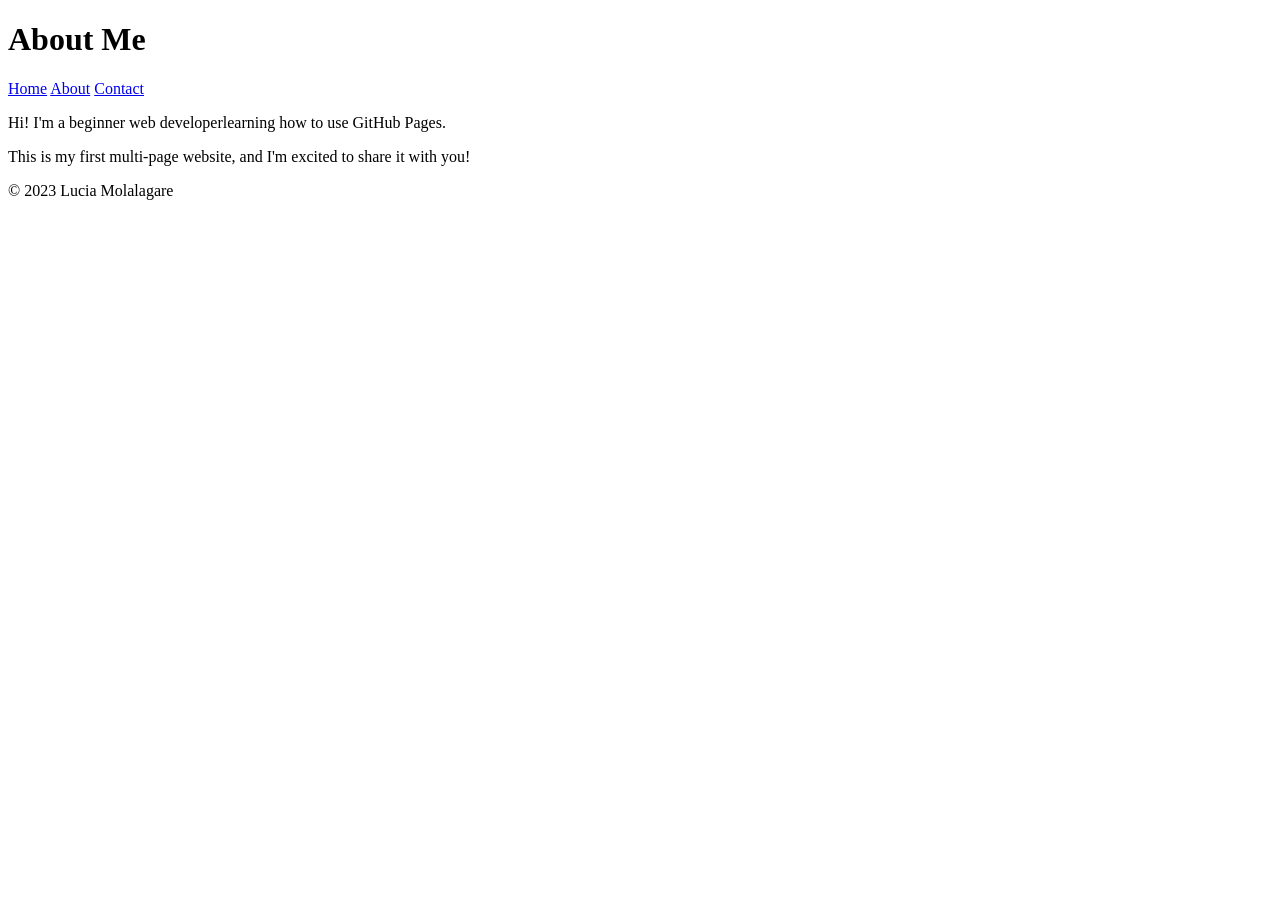
==== about.html @ e627d5a5 "Added About and Contact pages with navigation" ====
<!DOCTYPE html>
<html lang="en">
<head>
        <meta charset="UTF-8">
        <meta name="viewport" content="width=device-width, initial-scale=1.0">
        <title>About Me</title>
</head>
<body>
    <header>
        <h1>About Me</h1>
        <nav>
            <a href="index.html">Home</a>
            <a href="about.html">About</a>
            <a href="contact.html">Contact</a>
        </nav>
    </header>
    <main>
        <p>Hi! I'm a beginner web developerlearning how to use GitHub Pages.</p>
        <p>This is my first multi-page website, and I'm excited to share it with you!</p>
    </main>
    
    <footer>
        <p>&copy; 2023 Lucia Molalagare</p>
    </footer>
</body>
</html>
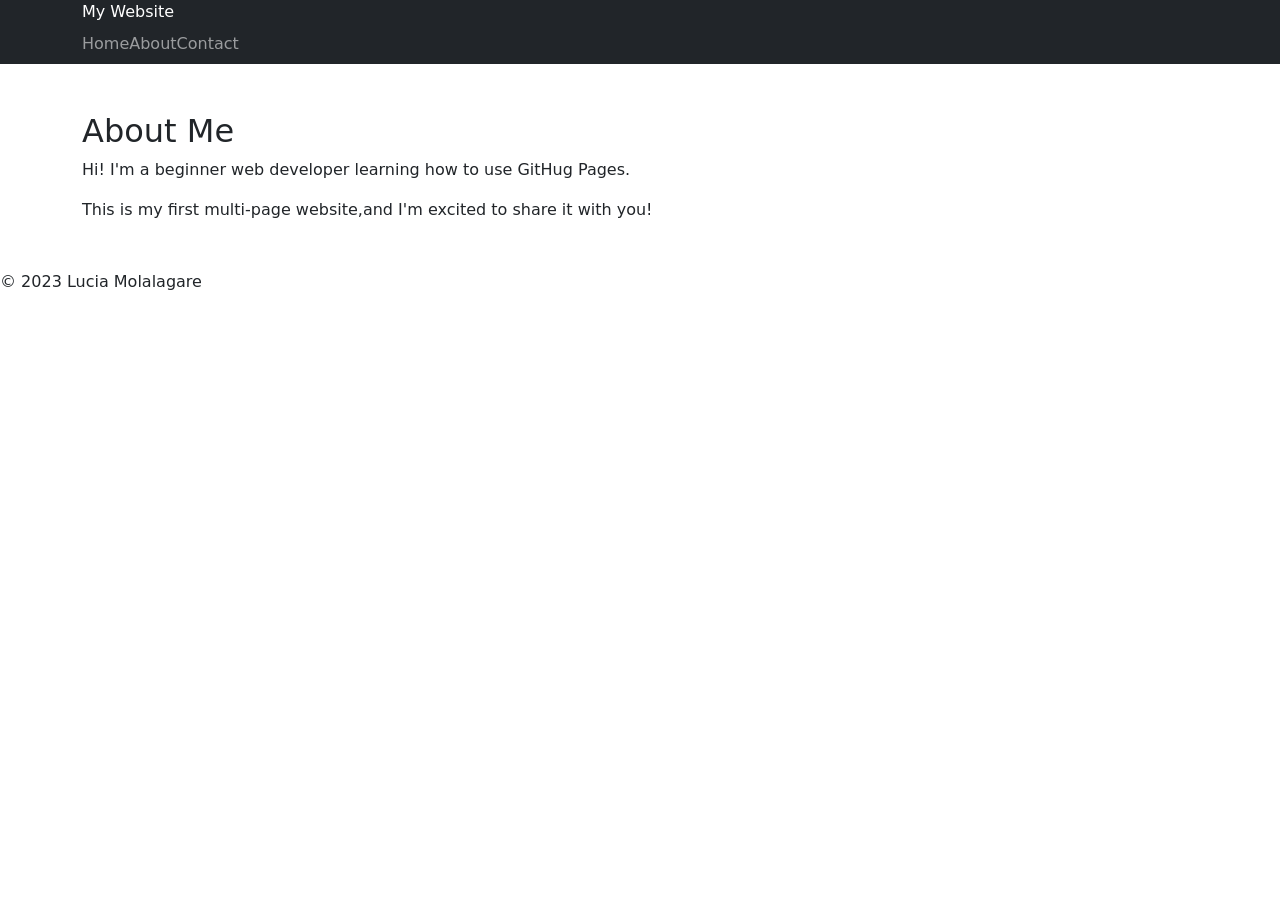
==== commit 588a3550: "Added Bootstrap framework for styling and layout" ====
--- a/about.html
+++ b/about.html
@@ -4,23 +4,48 @@
         <meta charset="UTF-8">
         <meta name="viewport" content="width=device-width, initial-scale=1.0">
         <title>About Me</title>
+         <!--Bootstrap CSS-->
+    <link href="https://cdn.jsdelivr.net/npm/bootstrap@5.3.0/dist/css/bootstrap.min.css" rel="stylesheet">
+    <!--Custom CSS-->
+    <link rel="stylesheet" href="styles.css">
 </head>
 <body>
     <header>
-        <h1>About Me</h1>
-        <nav>
-            <a href="index.html">Home</a>
-            <a href="about.html">About</a>
-            <a href="contact.html">Contact</a>
-        </nav>
+        <nav class ="navbar-expand -lg navbar-dark bg-dark">
+            <div class="container">
+                <a class="navbar-brand" href=""index.html">My Website</a>
+                <button class="navbar-toggler" type="button" data-bs-toogle="collapse" data-bs-target="navbarNav">
+                    <span class="navbar-toggler-icon"></span>
+                </button>
+                <div class="collapse navbar-collapse" id="navbarNav">
+                    <ul class="navbar-nav">
+                        <li class="nav-item">
+                            <a class="nav-link" href="index.html">Home</a>
+                        </li>
+                        <li class="nav-item">
+                            <a class="nav-link" href="about.html">About</a>
+                        </li>
+                        <li class="nav-item">
+                            <a class="nav-link" href="contact.html">Contact</a>
+                        </li>
+                        
+                    </ul>
+                    
+                </div>
+            </div>
+        </nav>   
     </header>
-    <main>
-        <p>Hi! I'm a beginner web developerlearning how to use GitHub Pages.</p>
-        <p>This is my first multi-page website, and I'm excited to share it with you!</p>
+    <main class="container my-5">
+        <h2>About Me</h2>
+        <p>Hi! I'm a beginner web developer learning how to use GitHug Pages.</p>
+        <p>This is my first multi-page website,and I'm excited to share it with you!</p>
     </main>
-    
+        
     <footer>
         <p>&copy; 2023 Lucia Molalagare</p>
     </footer>
+    <!--Bootstrap JS and dependencies -->
+    <script src="https://cdn.jsdelivr.net/npm/@popperjs/core@2.11.6/dist/umd/popper.min.js"></script>
+    <script src="https://cdn.jsdelivr.net.npm/@bootstrap@5.3.0/dist/js/bootstrap.min.js"></script>
 </body>
 </html>
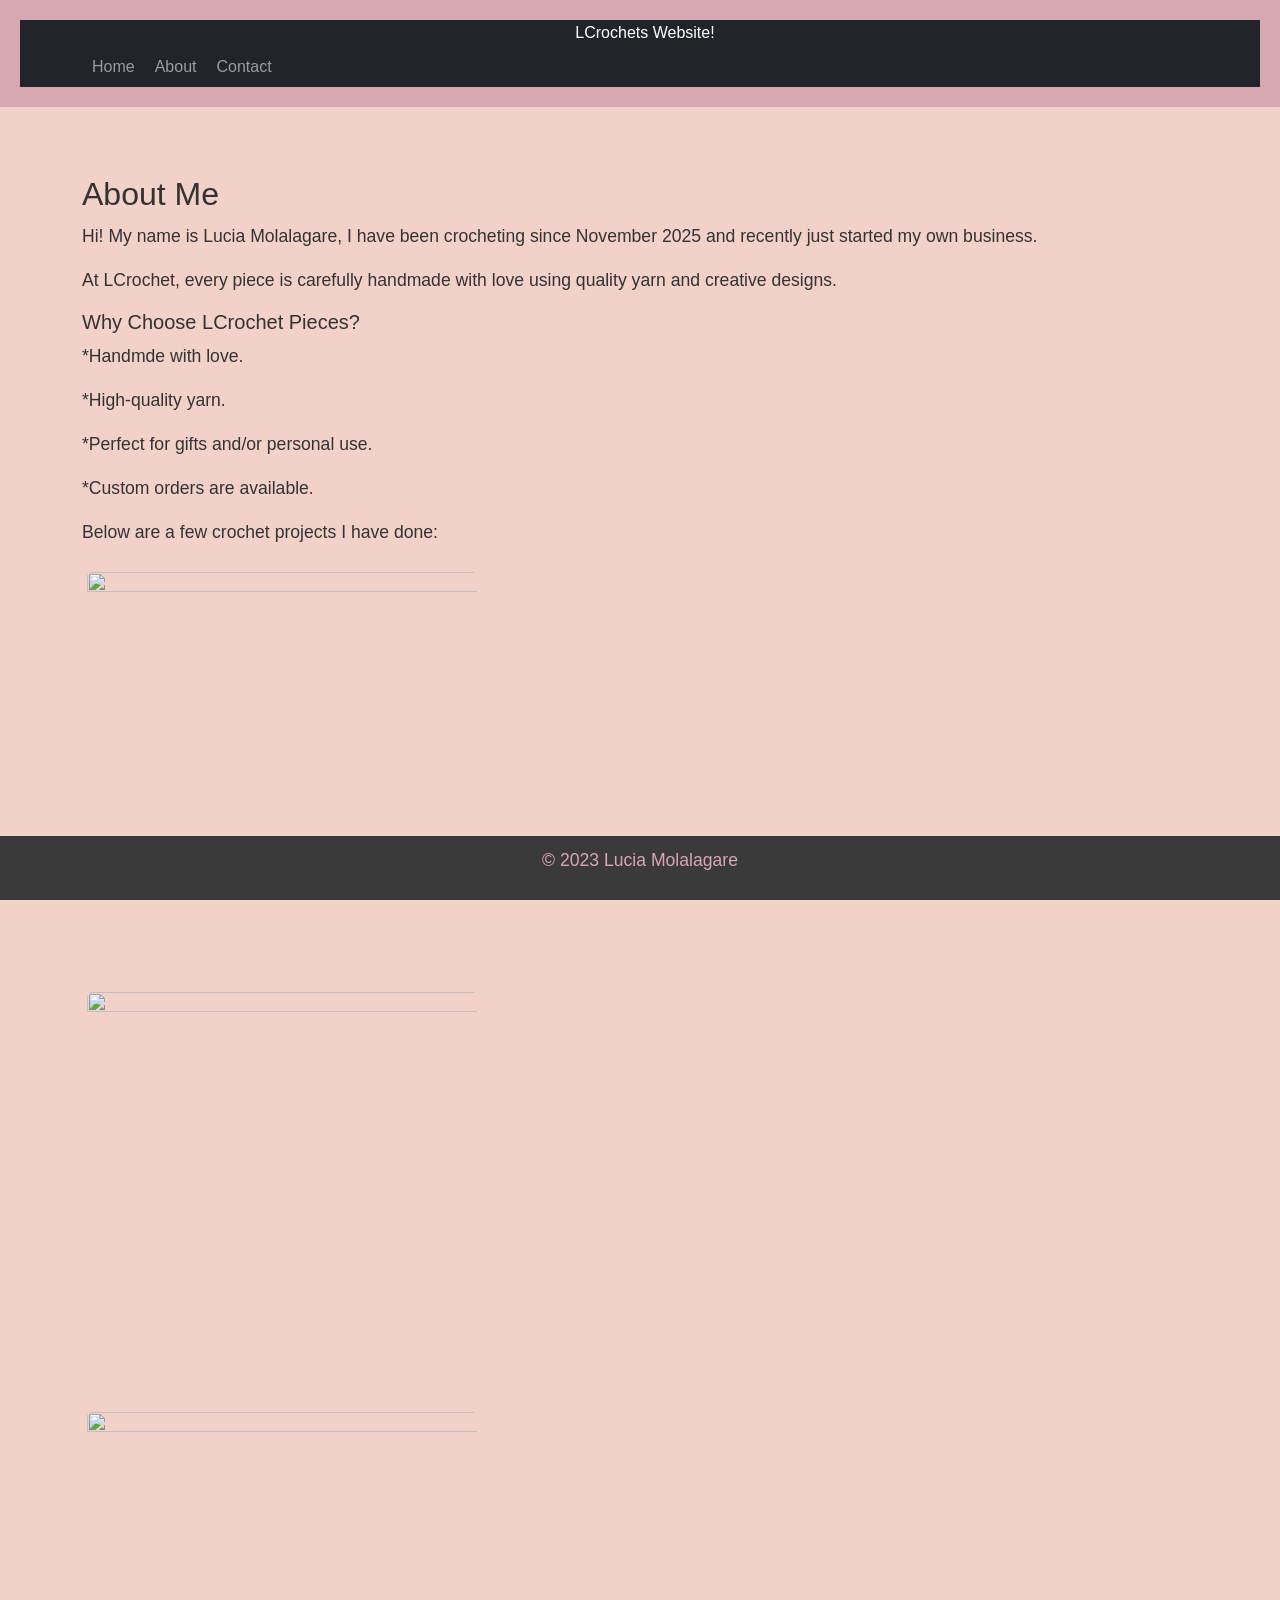
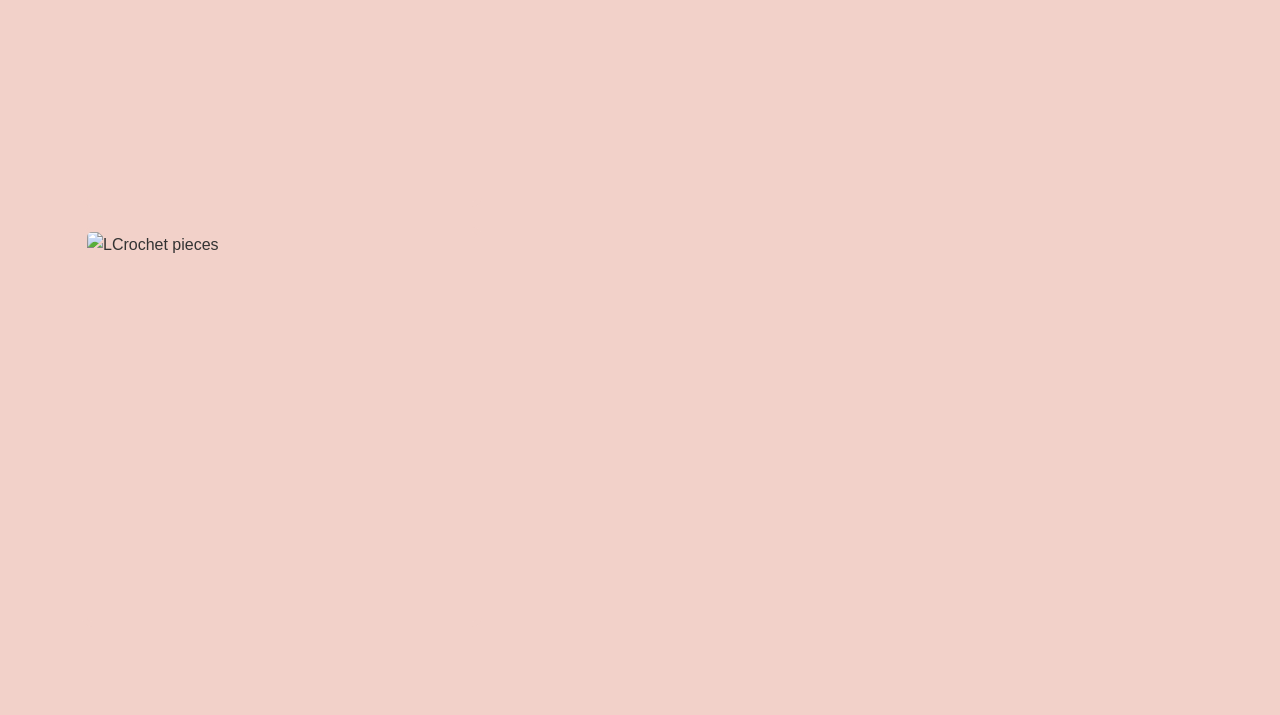
==== commit a2775eaa: "Added Bootstrap framework for styling and layout" ====
--- a/about.html
+++ b/about.html
@@ -13,7 +13,7 @@
     <header>
         <nav class ="navbar-expand -lg navbar-dark bg-dark">
             <div class="container">
-                <a class="navbar-brand" href=""index.html">My Website</a>
+                <a class="navbar-brand" href="index.html">LCrochets Website!</a>
                 <button class="navbar-toggler" type="button" data-bs-toogle="collapse" data-bs-target="navbarNav">
                     <span class="navbar-toggler-icon"></span>
                 </button>
@@ -37,8 +37,19 @@
     </header>
     <main class="container my-5">
         <h2>About Me</h2>
-        <p>Hi! I'm a beginner web developer learning how to use GitHug Pages.</p>
-        <p>This is my first multi-page website,and I'm excited to share it with you!</p>
+        <p>Hi! My name is Lucia Molalagare, I have been crocheting since November 2025 and recently just started my own business.</p>
+        <p>At LCrochet, every piece is carefully handmade with love using quality yarn and creative designs.</p>
+
+        <h5>Why Choose LCrochet Pieces?</h5>
+        <p>*Handmde with love.</p>
+        <p>*High-quality yarn.</p>
+        <p>*Perfect for gifts and/or personal use.</p>
+        <p>*Custom orders are available.</p>
+
+        <p>Below are a few crochet projects I have done:</p>
+
+        <img src="c:\Users\MOTSAMAI\OneDrive\Desktop\my-github-page\Crochet Striped Bucket Hat (Custom).jpg" width="400" height="400"><img src="c:\Users\MOTSAMAI\OneDrive\Desktop\my-github-page\download.jpg" width="400" height="400">
+        <img src="c:\Users\MOTSAMAI\OneDrive\Desktop\my-github-page\crochet roses.jpg" width="400" height="400"><img src="c:\Users\MOTSAMAI\OneDrive\Desktop\my-github-page\Spider Web Cat Ear Beanie _ Spider Web Beanie _ Miles x Spiderman Beanie _.jpg" width="400" height="400" alt="LCrochet pieces">
     </main>
         
     <footer>
--- a/styles.css
+++ b/styles.css
@@ -0,0 +1,74 @@
+body {
+    font-family: Arial, sans-serif;
+    color: #333;
+    background-color: #F2D1C9;
+    margin: 0;
+    padding: 0;
+    line-height: 1.6; 
+}
+
+header {
+    background-color:#D8A7B1;
+    color: white;
+    padding: 20px;
+    text-align: center;
+}
+
+header h1 {
+    margin: 0;
+}
+
+nav a {
+    color: #FFF5F7;
+    text-decoration: none;
+    margin: 0 10px;
+}
+
+nav a:hover {
+    text-decoration: underline;
+}
+
+main {
+    padding: 20px;
+    max-width: auto;
+    margin: 0 auto;
+}
+
+main img {
+    max-width: 100%;
+    height: auto;
+    display: block;
+    margin: 20px 0;
+}
+
+footer {
+    background-color: #3A3A3A;
+    color: #D8A7B1;
+    text-align: center;
+    padding: 10px;
+    position: fixed;
+    bottom: 0;
+    width: 100%;
+}
+
+p {
+    font-size: 1.1em;
+}
+a {
+    color: #A3B18A;
+    text-decoration: none;
+}
+
+a:hover {
+    text-decoration: underline;
+}
+
+img {
+    border: 5px solid #F2D1C9;
+    border-radius: 10px;
+}
+
+main a[href="mailto:"] {
+    color: #FFF5F7;
+    font-weight: bold;
+}
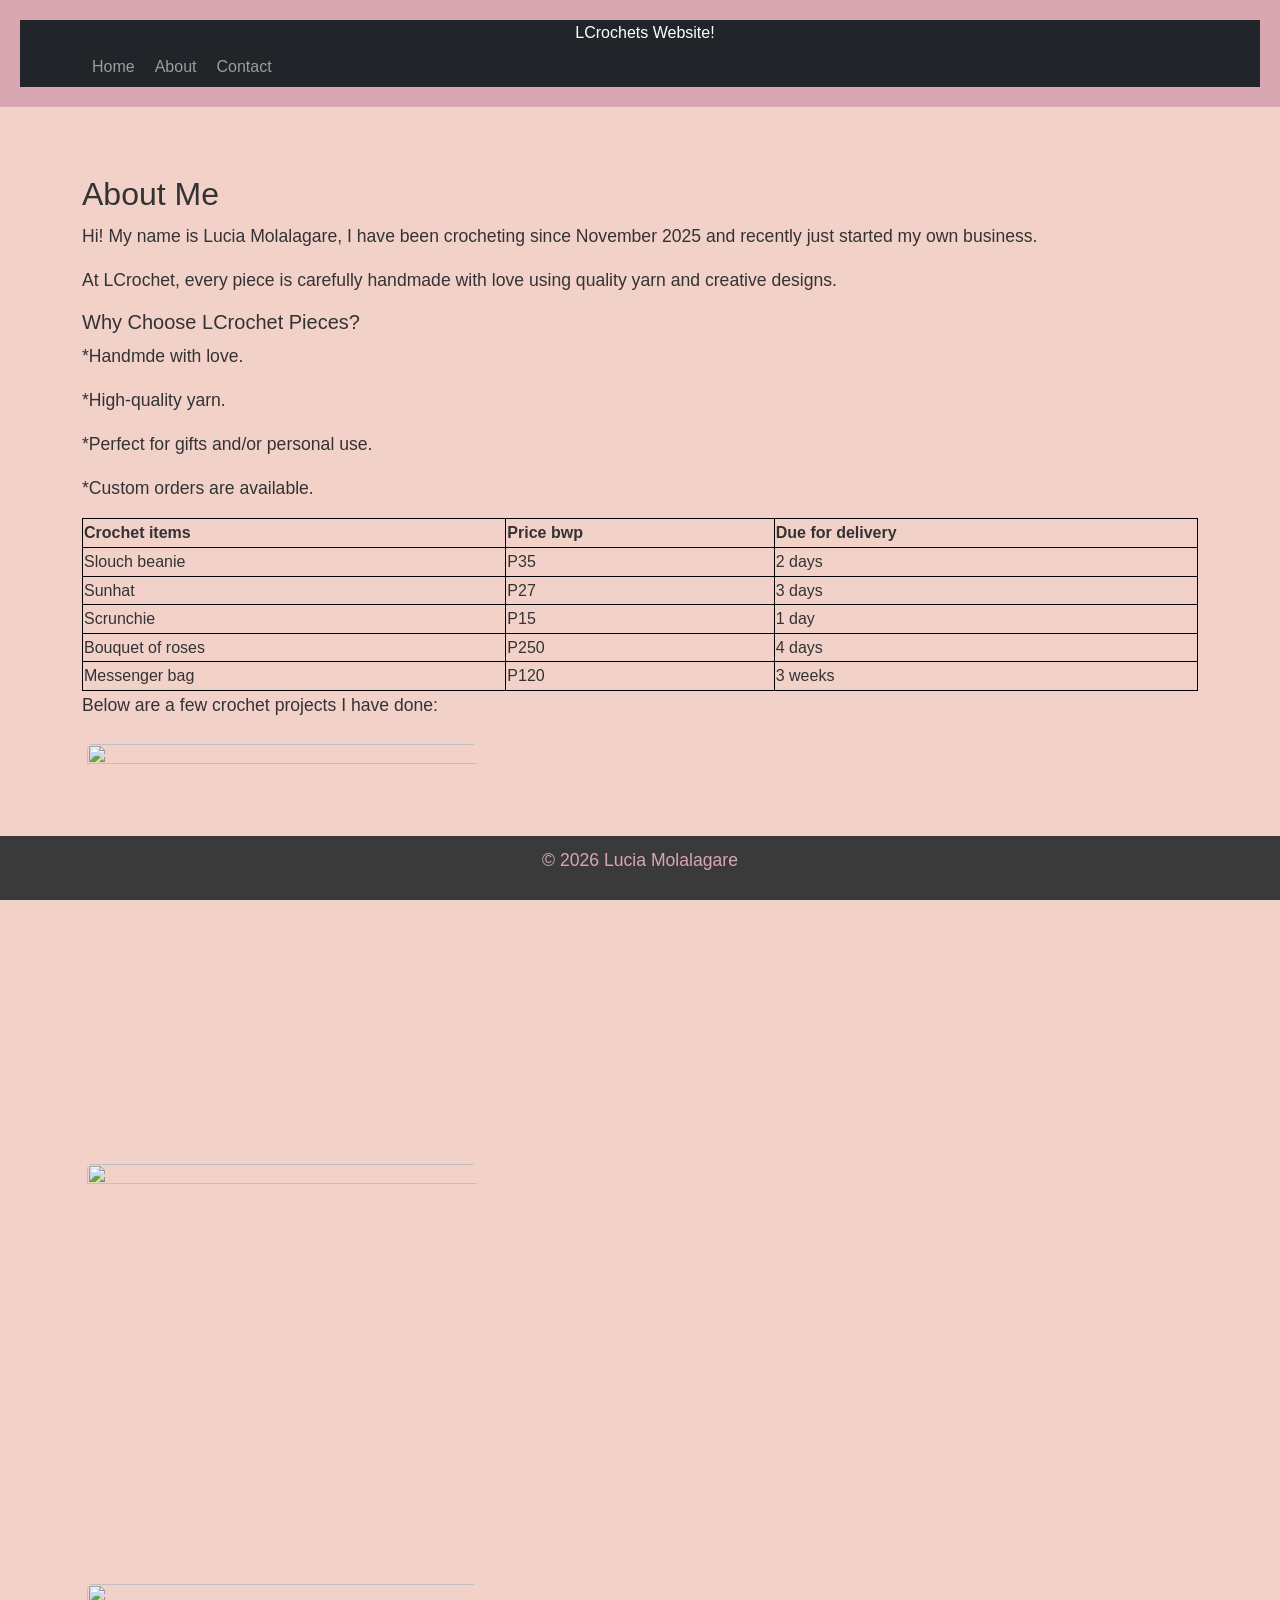
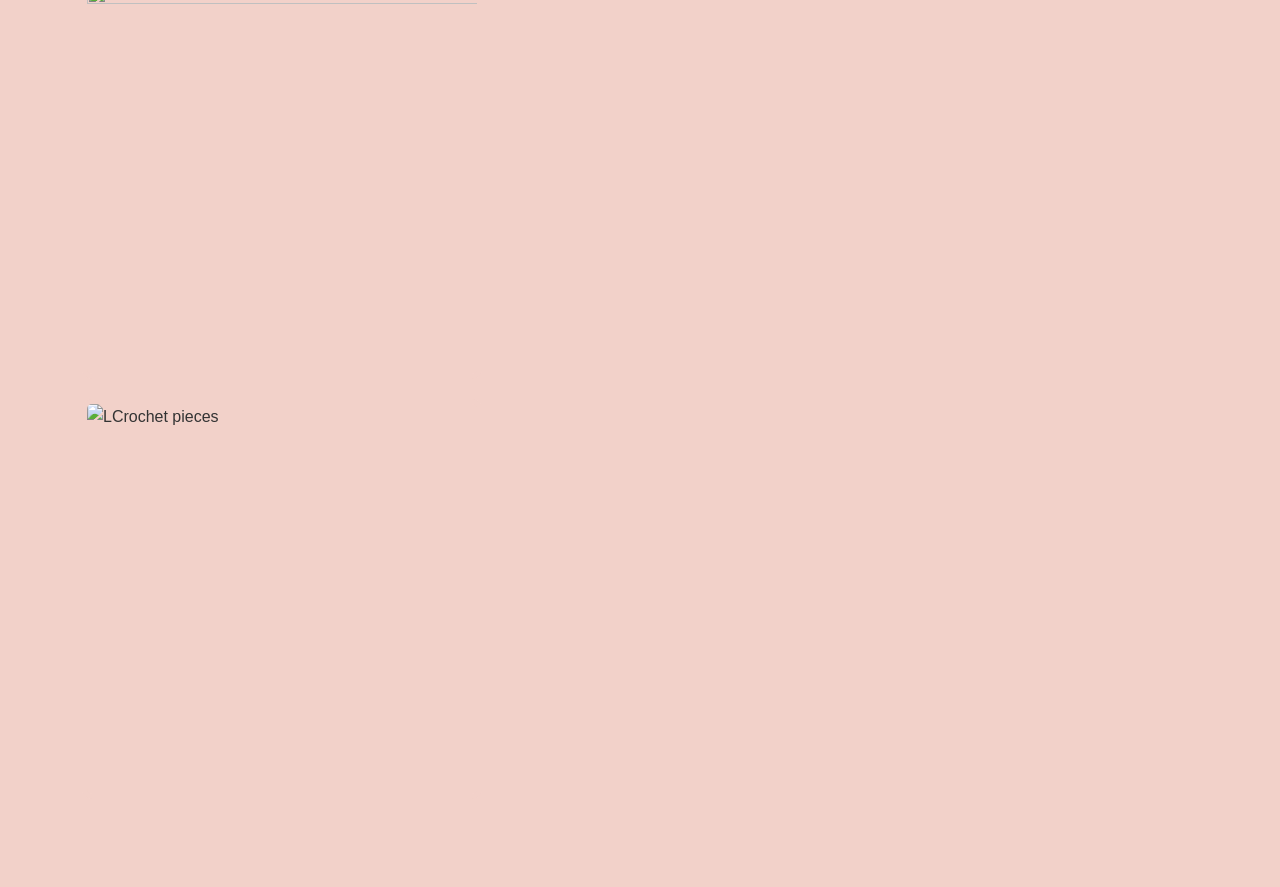
==== commit ce30dc54: "Merge branch 'main' of https://github.com/bida25-133/my-github-page" ====
--- a/about.html
+++ b/about.html
@@ -46,14 +46,50 @@
         <p>*Perfect for gifts and/or personal use.</p>
         <p>*Custom orders are available.</p>
 
+
+        <table style="width:100%">
+            <tr>
+                <th>Crochet items</th>
+                <th>Price bwp</th>
+                <th>Due for delivery</th>
+            </tr>
+            <tr>
+                <td>Slouch beanie</td>
+                <td>P35</td>
+                <td>2 days</td>
+            </tr>
+            <tr>
+                <td>Sunhat</td>
+                <td>P27</td>
+                <td>3 days</td>
+            </tr>
+            <tr>
+                <td>Scrunchie</td>
+                <td>P15</td>
+                <td>1 day</td>
+            </tr>
+            <tr>
+                <td>Bouquet of roses</td>
+                <td>P250</td>
+                <td>4 days</td>
+            </tr>
+            <tr>
+                <td>Messenger bag</td>
+                <td>P120</td>
+                <td>3 weeks</td>
+            </tr>
+        </table>
+
+
         <p>Below are a few crochet projects I have done:</p>
 
         <img src="c:\Users\MOTSAMAI\OneDrive\Desktop\my-github-page\Crochet Striped Bucket Hat (Custom).jpg" width="400" height="400"><img src="c:\Users\MOTSAMAI\OneDrive\Desktop\my-github-page\download.jpg" width="400" height="400">
         <img src="c:\Users\MOTSAMAI\OneDrive\Desktop\my-github-page\crochet roses.jpg" width="400" height="400"><img src="c:\Users\MOTSAMAI\OneDrive\Desktop\my-github-page\Spider Web Cat Ear Beanie _ Spider Web Beanie _ Miles x Spiderman Beanie _.jpg" width="400" height="400" alt="LCrochet pieces">
+
     </main>
         
     <footer>
-        <p>&copy; 2023 Lucia Molalagare</p>
+        <p>&copy; 2026 Lucia Molalagare</p>
     </footer>
     <!--Bootstrap JS and dependencies -->
     <script src="https://cdn.jsdelivr.net/npm/@popperjs/core@2.11.6/dist/umd/popper.min.js"></script>
--- a/styles.css
+++ b/styles.css
@@ -71,4 +71,8 @@
 main a[href="mailto:"] {
     color: #FFF5F7;
     font-weight: bold;
+}
+
+table, th, td {
+    border: 1px solid black;
 }
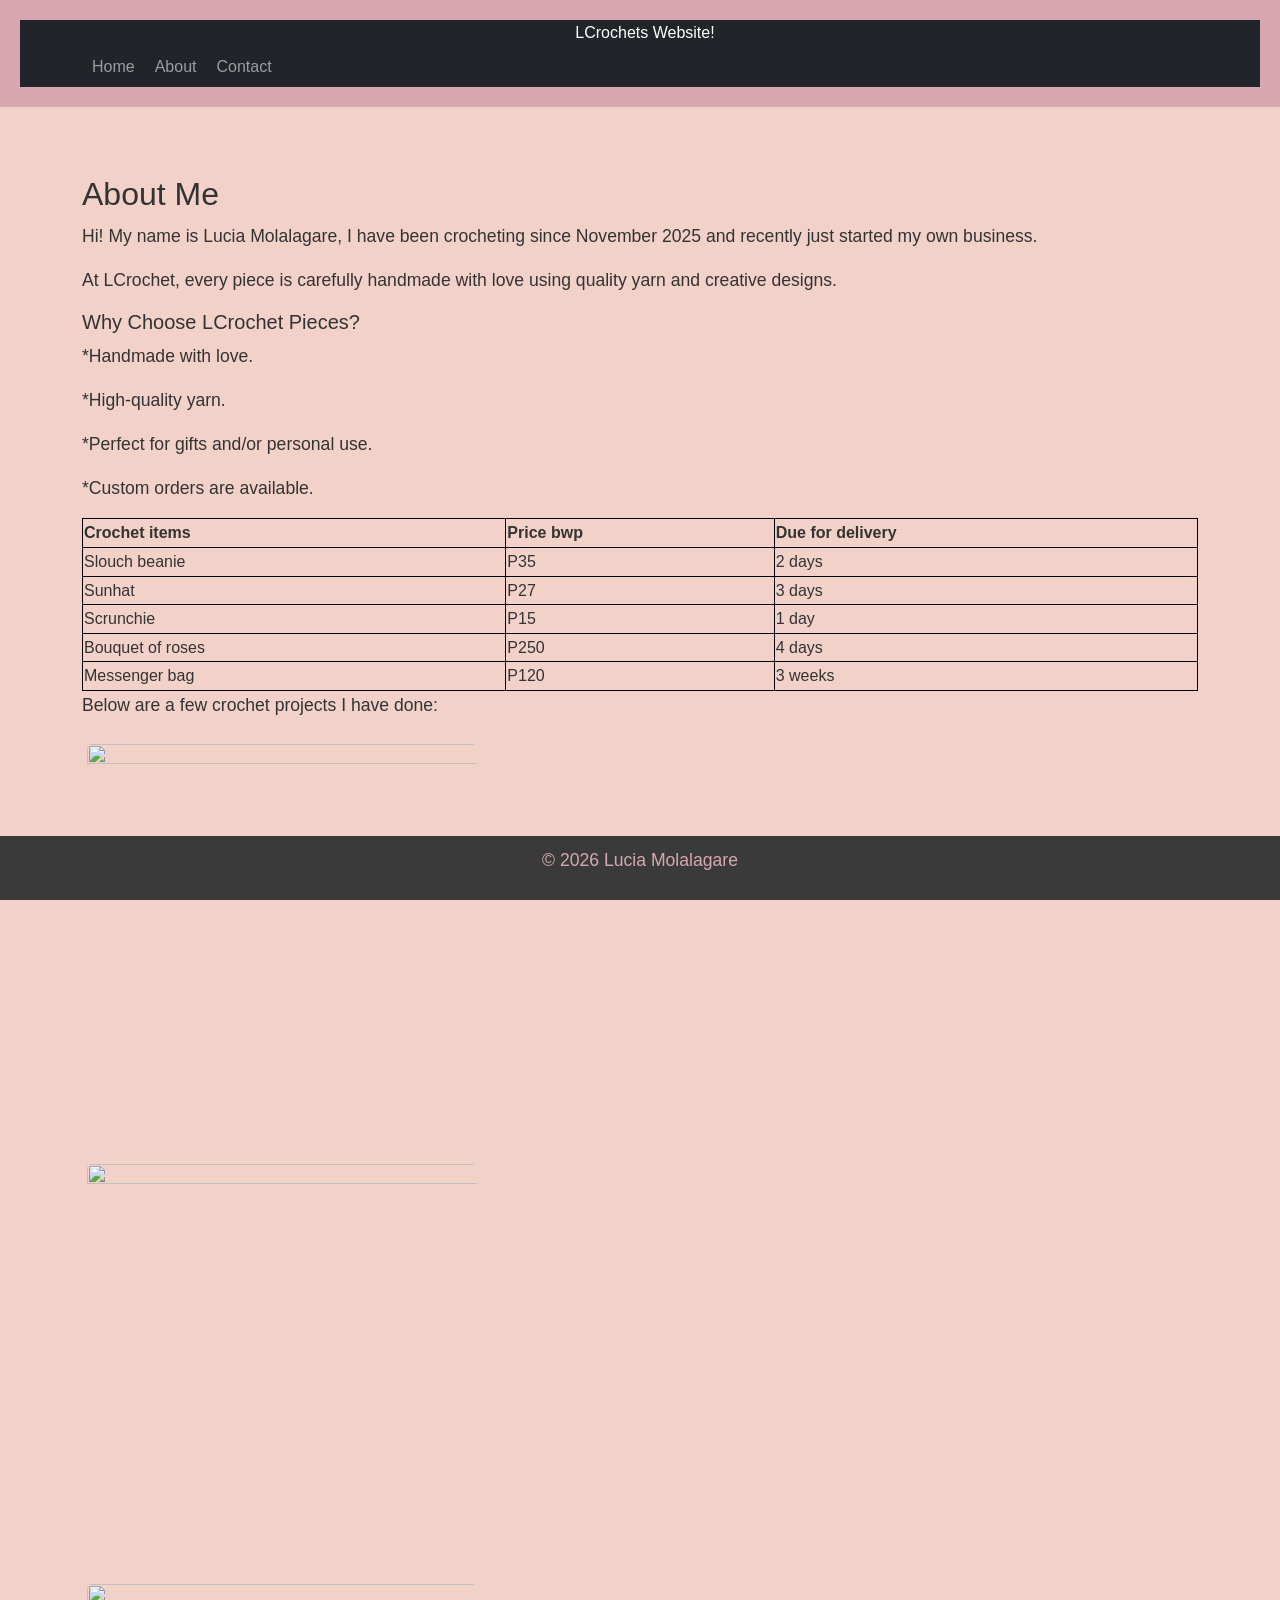
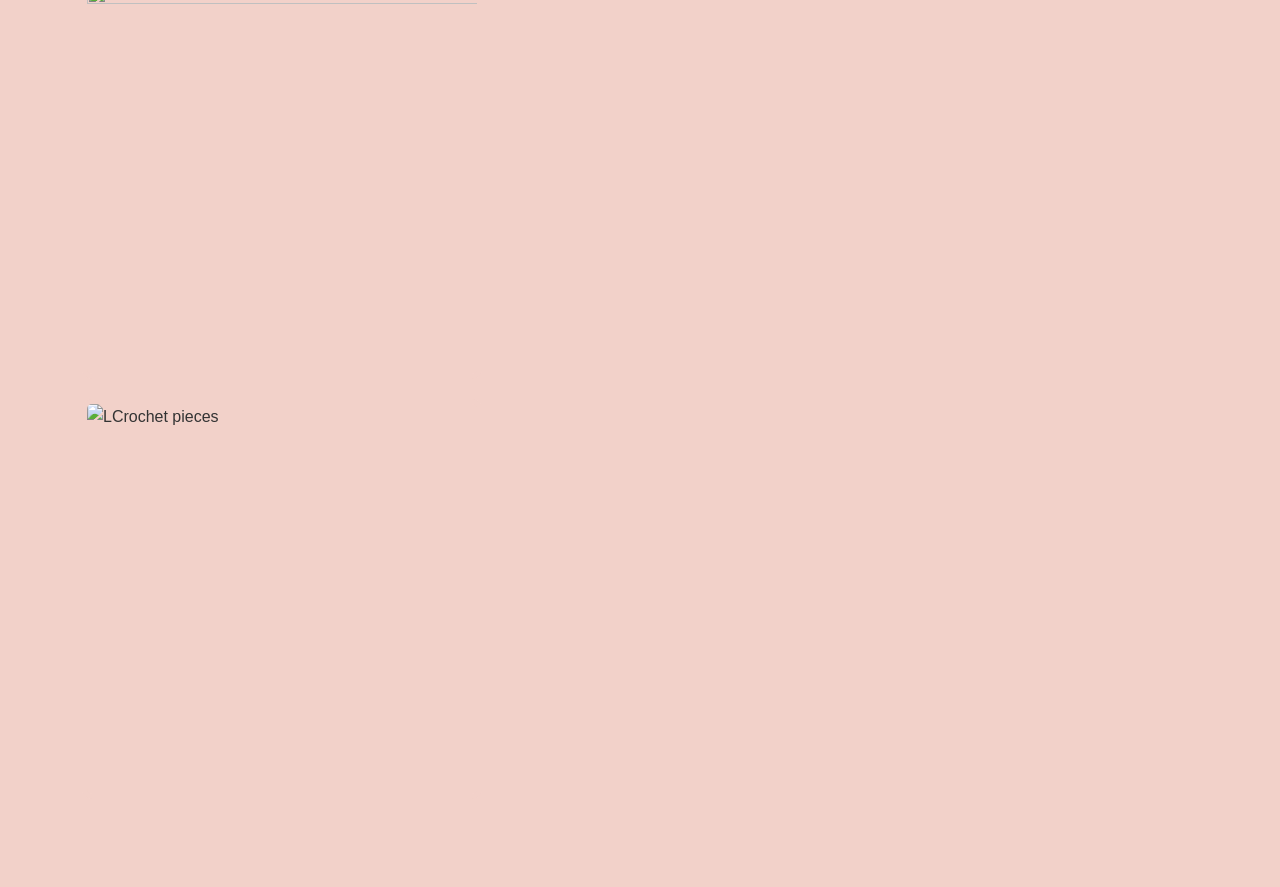
==== commit e07c91d7: "Added About and Contact pages with navigation" ====
--- a/about.html
+++ b/about.html
@@ -41,7 +41,7 @@
         <p>At LCrochet, every piece is carefully handmade with love using quality yarn and creative designs.</p>
 
         <h5>Why Choose LCrochet Pieces?</h5>
-        <p>*Handmde with love.</p>
+        <p>*Handmade with love.</p>
         <p>*High-quality yarn.</p>
         <p>*Perfect for gifts and/or personal use.</p>
         <p>*Custom orders are available.</p>
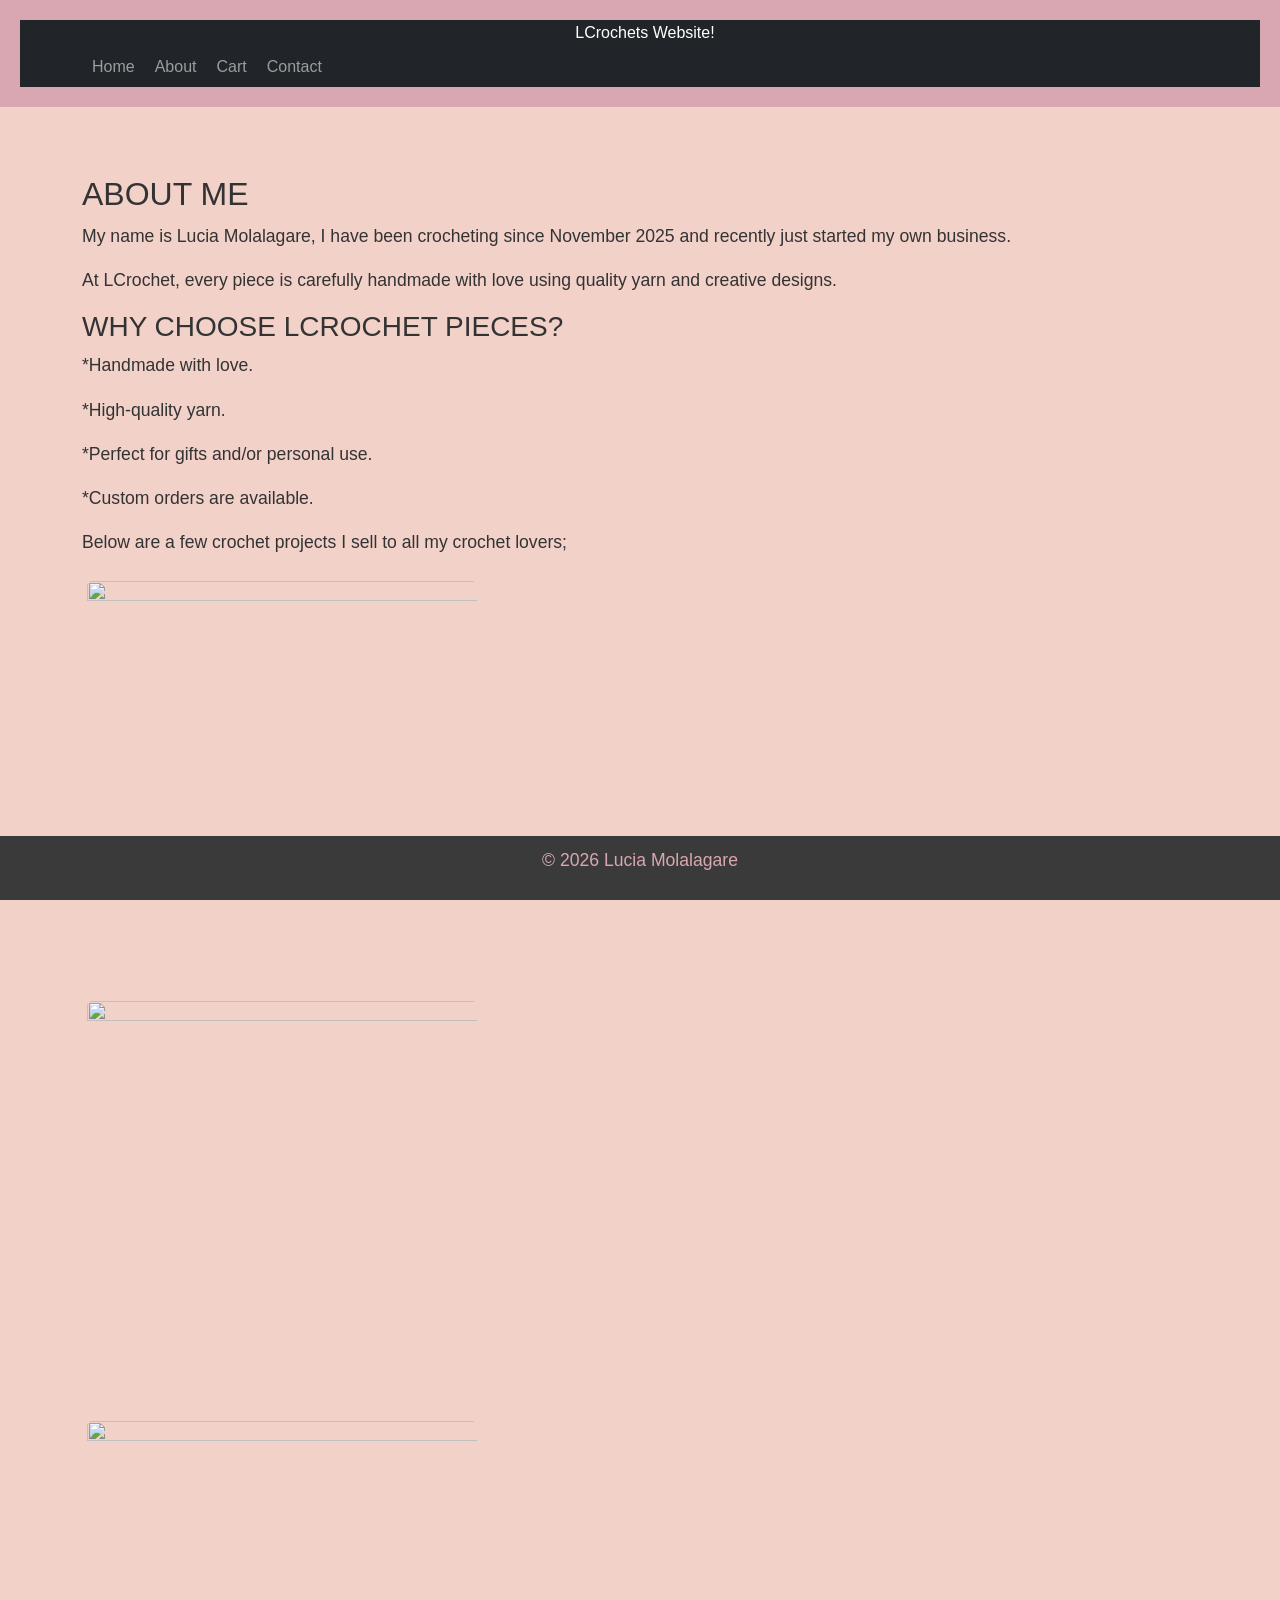
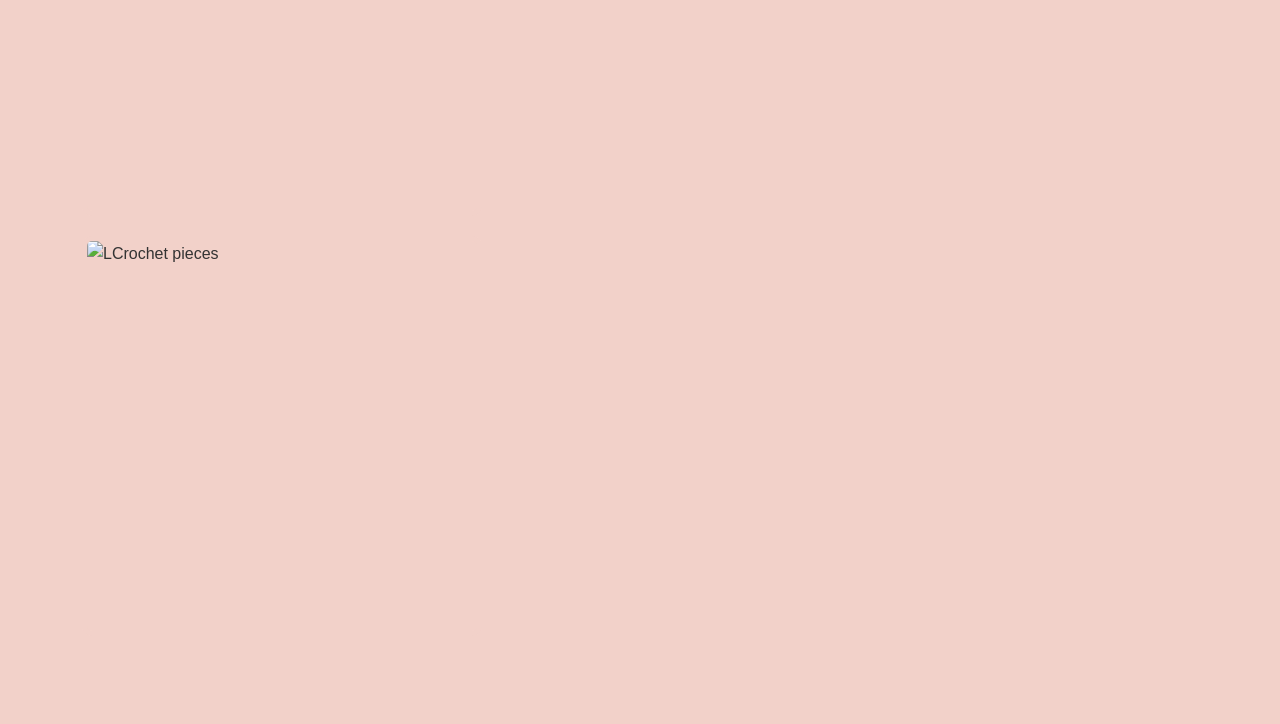
==== commit 305961fc: "Added About and Contact and Form pages with navigation" ====
--- a/about.html
+++ b/about.html
@@ -26,6 +26,9 @@
                             <a class="nav-link" href="about.html">About</a>
                         </li>
                         <li class="nav-item">
+                            <a class="nav-link" href="form.html">Cart</a>
+                        </li>
+                        <li class="nav-item">
                             <a class="nav-link" href="contact.html">Contact</a>
                         </li>
                         
@@ -36,52 +39,17 @@
         </nav>   
     </header>
     <main class="container my-5">
-        <h2>About Me</h2>
-        <p>Hi! My name is Lucia Molalagare, I have been crocheting since November 2025 and recently just started my own business.</p>
-        <p>At LCrochet, every piece is carefully handmade with love using quality yarn and creative designs.</p>
+<h2>ABOUT ME</h2>
+<p>My name is Lucia Molalagare, I have been crocheting since November 2025 and recently just started my own business.</p>
+<p>At LCrochet, every piece is carefully handmade with love using quality yarn and creative designs.</p>
 
-        <h5>Why Choose LCrochet Pieces?</h5>
+        <h3>WHY CHOOSE LCROCHET PIECES?</h3>
         <p>*Handmade with love.</p>
         <p>*High-quality yarn.</p>
         <p>*Perfect for gifts and/or personal use.</p>
         <p>*Custom orders are available.</p>
 
-
-        <table style="width:100%">
-            <tr>
-                <th>Crochet items</th>
-                <th>Price bwp</th>
-                <th>Due for delivery</th>
-            </tr>
-            <tr>
-                <td>Slouch beanie</td>
-                <td>P35</td>
-                <td>2 days</td>
-            </tr>
-            <tr>
-                <td>Sunhat</td>
-                <td>P27</td>
-                <td>3 days</td>
-            </tr>
-            <tr>
-                <td>Scrunchie</td>
-                <td>P15</td>
-                <td>1 day</td>
-            </tr>
-            <tr>
-                <td>Bouquet of roses</td>
-                <td>P250</td>
-                <td>4 days</td>
-            </tr>
-            <tr>
-                <td>Messenger bag</td>
-                <td>P120</td>
-                <td>3 weeks</td>
-            </tr>
-        </table>
-
-
-        <p>Below are a few crochet projects I have done:</p>
+<p>Below are a few crochet projects I sell to all my crochet lovers;</p>
 
         <img src="c:\Users\MOTSAMAI\OneDrive\Desktop\my-github-page\Crochet Striped Bucket Hat (Custom).jpg" width="400" height="400"><img src="c:\Users\MOTSAMAI\OneDrive\Desktop\my-github-page\download.jpg" width="400" height="400">
         <img src="c:\Users\MOTSAMAI\OneDrive\Desktop\my-github-page\crochet roses.jpg" width="400" height="400"><img src="c:\Users\MOTSAMAI\OneDrive\Desktop\my-github-page\Spider Web Cat Ear Beanie _ Spider Web Beanie _ Miles x Spiderman Beanie _.jpg" width="400" height="400" alt="LCrochet pieces">
@@ -94,5 +62,7 @@
     <!--Bootstrap JS and dependencies -->
     <script src="https://cdn.jsdelivr.net/npm/@popperjs/core@2.11.6/dist/umd/popper.min.js"></script>
     <script src="https://cdn.jsdelivr.net.npm/@bootstrap@5.3.0/dist/js/bootstrap.min.js"></script>
+
 </body>
+
 </html>
--- a/styles.css
+++ b/styles.css
@@ -75,4 +75,13 @@
 
 table, th, td {
     border: 1px solid black;
+}
+
+form {
+    font-family: Arial, sans-serif;
+    color: #333;
+    background-color: #F2D1C9;
+    margin: 0;
+    padding: 0;
+    line-height: 1.6;
 }
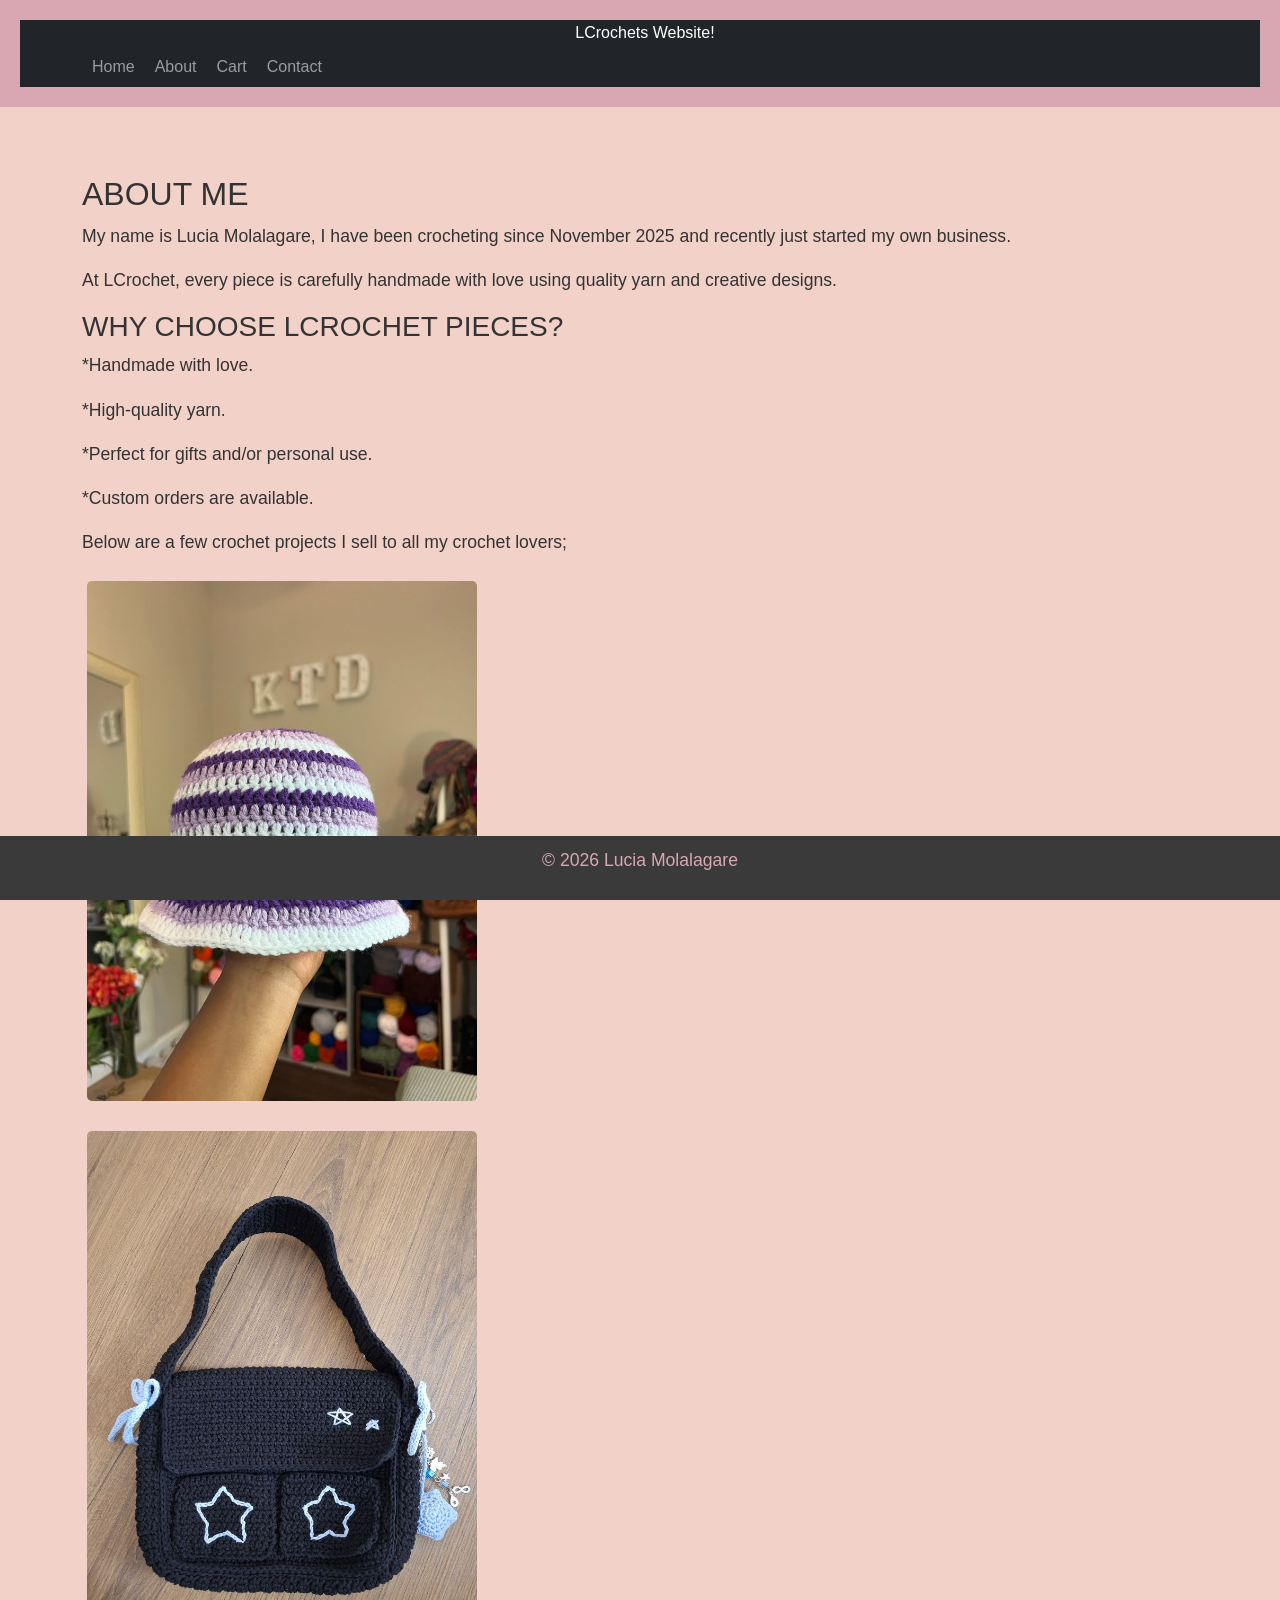
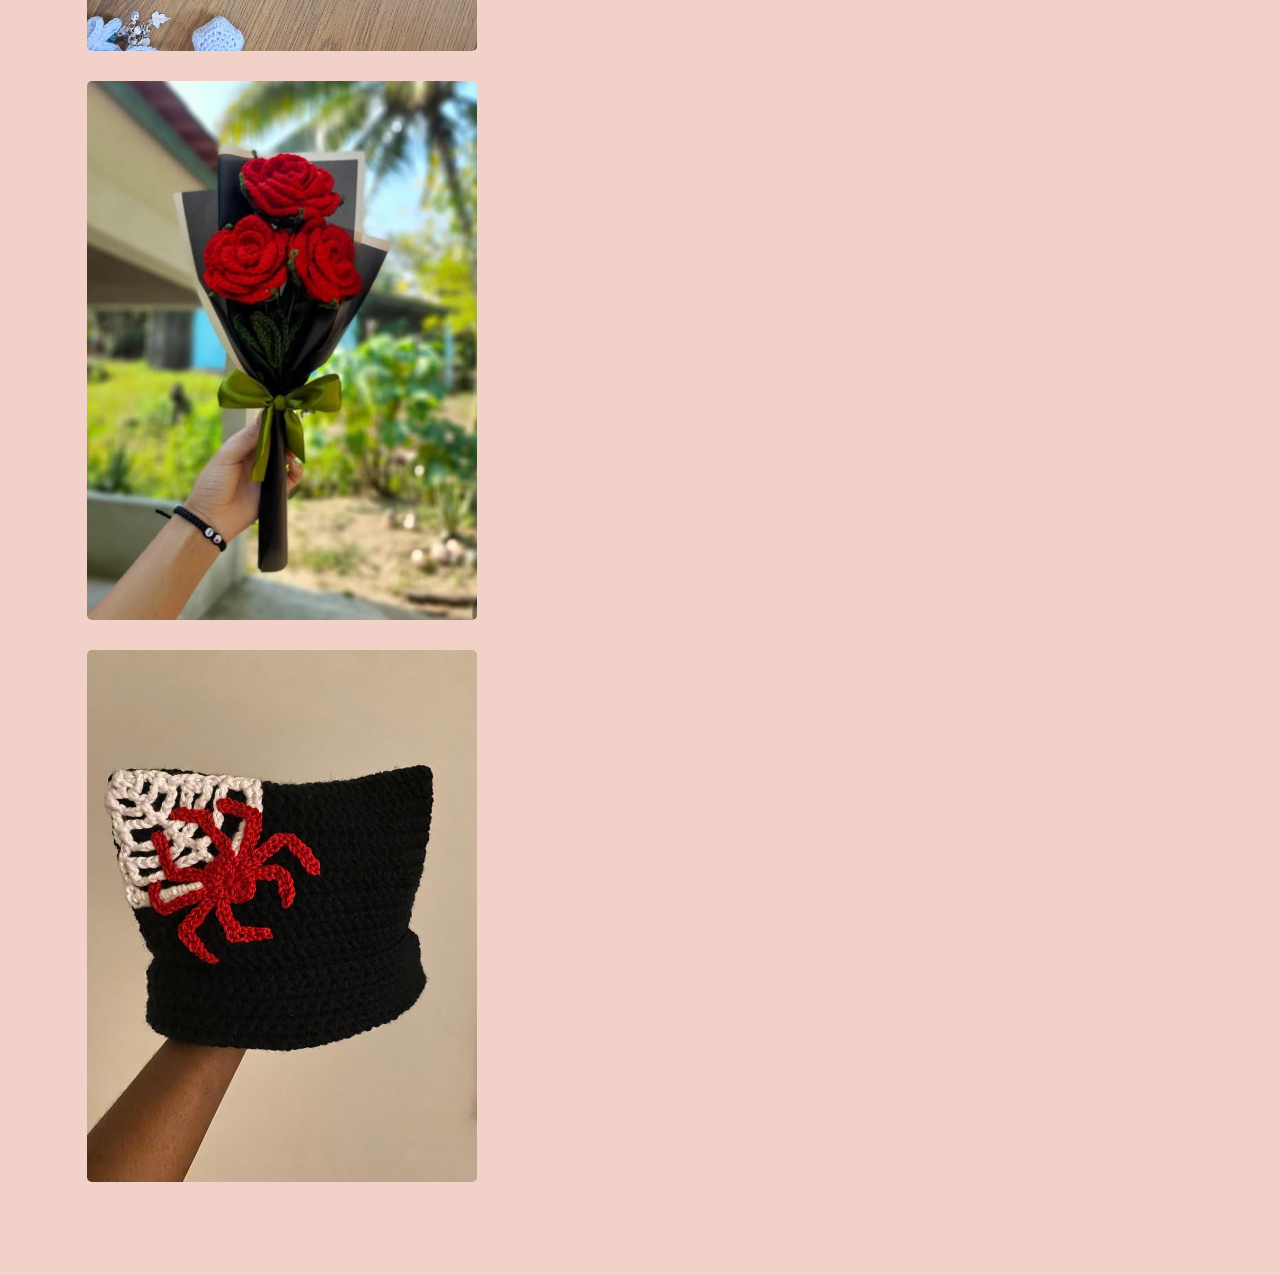
==== commit e31d26ef: "Fix images and update paths for Github Pages" ====
--- a/about.html
+++ b/about.html
@@ -51,8 +51,8 @@
 
 <p>Below are a few crochet projects I sell to all my crochet lovers;</p>
 
-        <img src="c:\Users\MOTSAMAI\OneDrive\Desktop\my-github-page\Crochet Striped Bucket Hat (Custom).jpg" width="400" height="400"><img src="c:\Users\MOTSAMAI\OneDrive\Desktop\my-github-page\download.jpg" width="400" height="400">
-        <img src="c:\Users\MOTSAMAI\OneDrive\Desktop\my-github-page\crochet roses.jpg" width="400" height="400"><img src="c:\Users\MOTSAMAI\OneDrive\Desktop\my-github-page\Spider Web Cat Ear Beanie _ Spider Web Beanie _ Miles x Spiderman Beanie _.jpg" width="400" height="400" alt="LCrochet pieces">
+        <img src="images/crochet-striped-bucket-hat.jpg" width="400" height="400"><img src="images/download.jpg" width="400" height="400">
+        <img src="images/crochet-roses.jpg" width="400" height="400"><img src="images/spider-web-cat-ear-beanie.jpg" width="400" height="400" alt="LCrochet pieces">
 
     </main>
         
